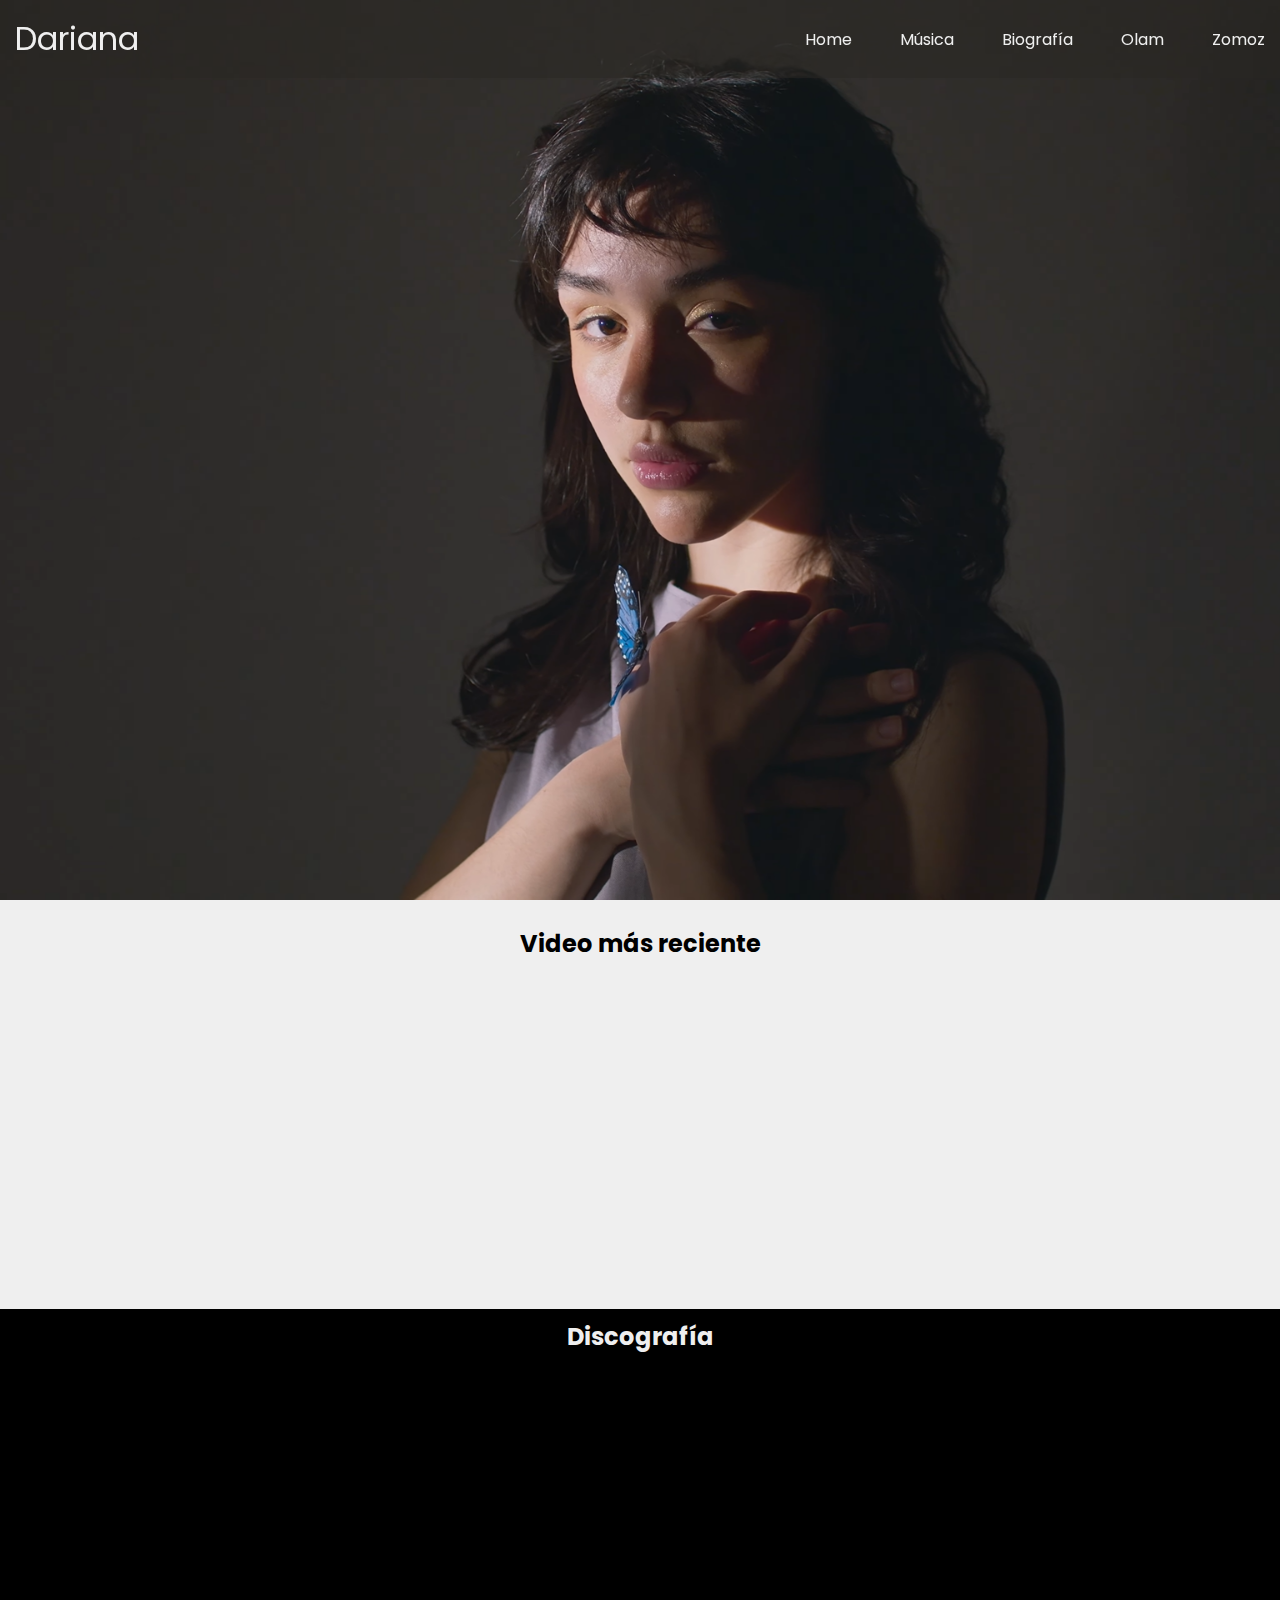
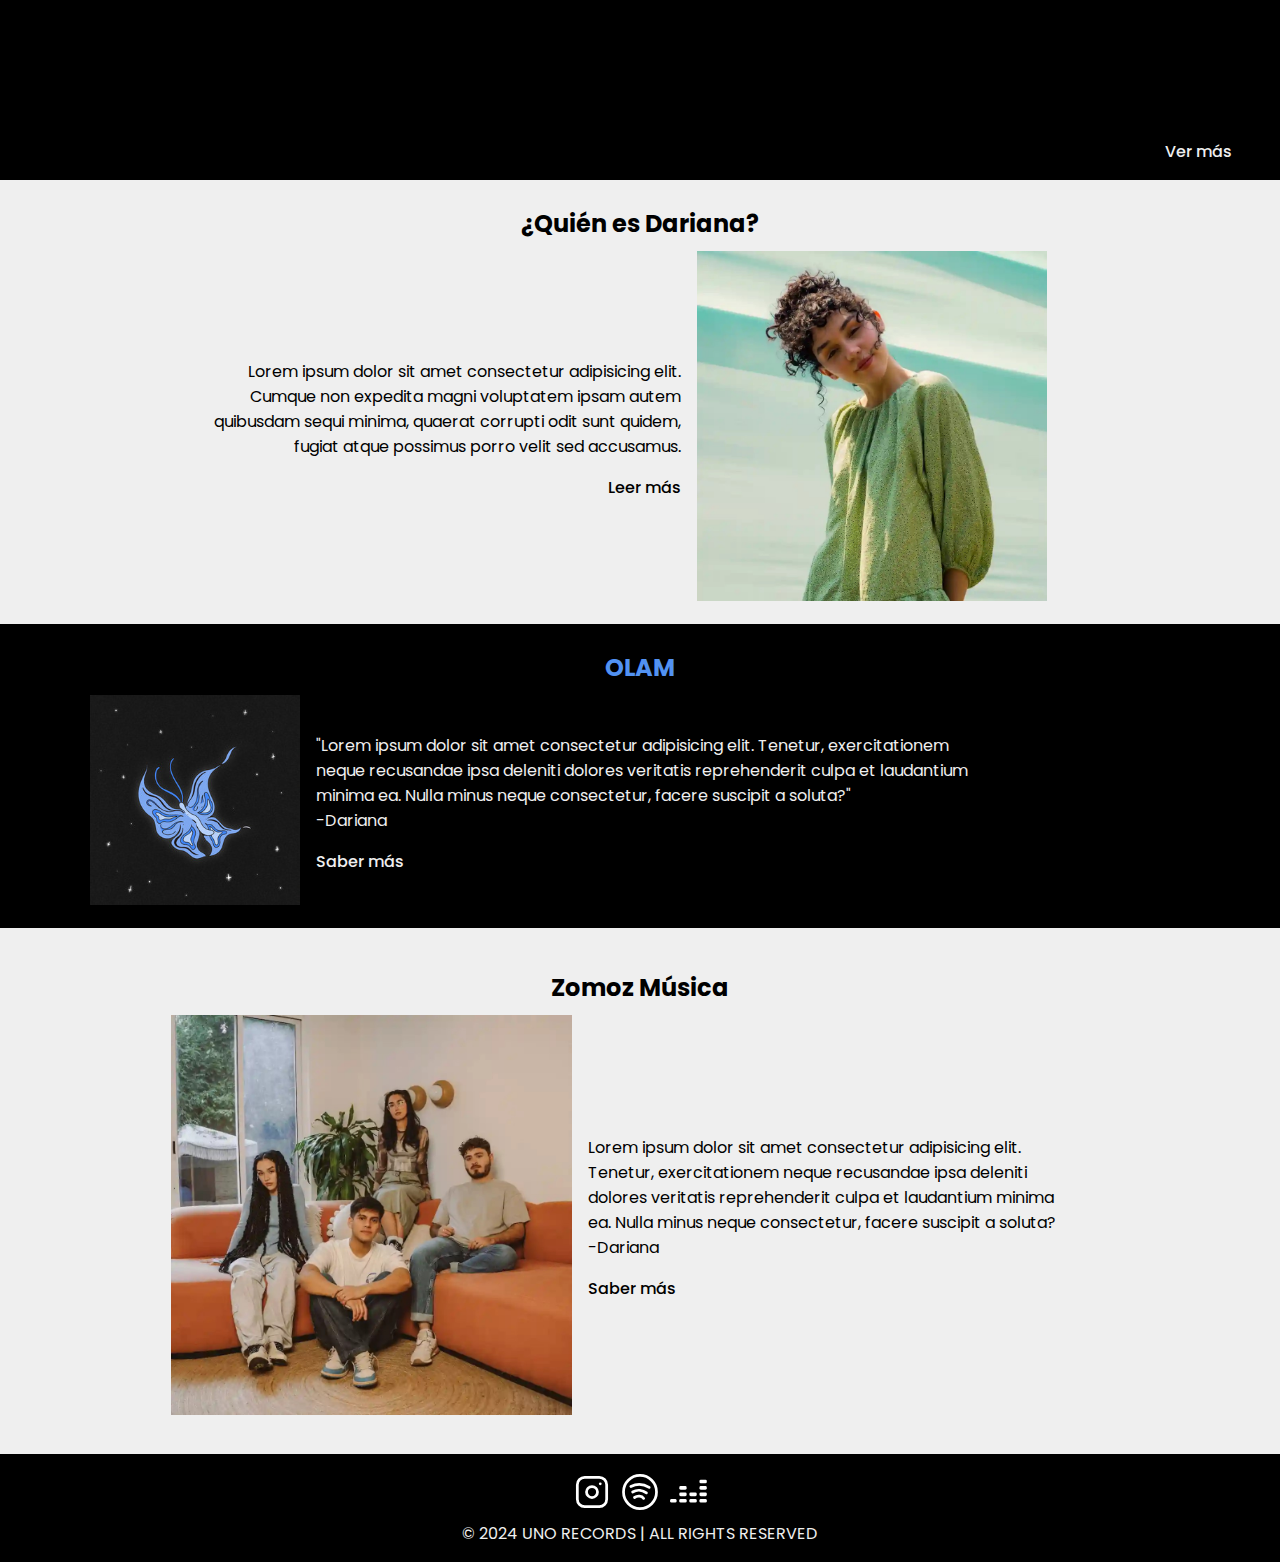
==== index.html @ 6d543c38 "creacion de estructura html + css, flex y grid" ====
<!DOCTYPE html>
<html lang="en">

<head>
    <meta charset="UTF-8">
    <meta name="viewport" content="width=device-width, initial-scale=1.0">
    <link rel="stylesheet" href="./css/style.css">
    <title>Home - Dariana</title>
</head>

<body>
    <header class="header-index">
        <nav class="nav">
            <a href="#" class="logo-nav">Dariana</a>
            <ul class="nav-list">
                <li><a href="#">Home</a></li>
                <li><a href="./pages/musica.html">Música</a></li>
                <li><a href="./pages/biografia.html">Biografía</a></li>
                <li><a href="./pages/olam.html">Olam</a></li>
                <li><a href="./pages/zomoz.html">Zomoz</a></li>
            </ul>
        </nav>
    </header>
    <main>
        <section class="video-reciente">
            <h2>Video más reciente</h2>
            <iframe class="video-index" src="https://www.youtube.com/embed/ta96SCvcoJY?si=u-JKBnWhwGXOsyNH"
                title="YouTube video player" frameborder="0"
                allow="accelerometer; autoplay; clipboard-write; encrypted-media; gyroscope; picture-in-picture; web-share"
                referrerpolicy="strict-origin-when-cross-origin" allowfullscreen></iframe>
        </section>

        <section class="discografia">
            <h2>Discografía</h2>
            <div class="albums">
                <div>
                    <iframe style="border-radius:12px"
                        src="https://open.spotify.com/embed/album/3njdWJ6j46C88PkvWvbMix?utm_source=generator"
                        height="352" frameBorder="0" allowfullscreen=""
                        allow="autoplay; clipboard-write; encrypted-media; fullscreen; picture-in-picture"
                        loading="lazy"></iframe>
                    <iframe style="border-radius:12px"
                        src="https://open.spotify.com/embed/album/4SpvHL6uaXMnfOsT3iTQi7?utm_source=generator"
                        height="352" frameBorder="0" allowfullscreen=""
                        allow="autoplay; clipboard-write; encrypted-media; fullscreen; picture-in-picture"
                        loading="lazy"></iframe>
                    <iframe style="border-radius:12px"
                        src="https://open.spotify.com/embed/album/2DBrvx98DfYez7yo114IjJ?utm_source=generator"
                        height="352" frameBorder="0" allowfullscreen=""
                        allow="autoplay; clipboard-write; encrypted-media; fullscreen; picture-in-picture"
                        loading="lazy"></iframe>
                    <iframe style="border-radius:12px"
                        src="https://open.spotify.com/embed/album/1wlaPFOQ0hhCJ2zE4WBirT?utm_source=generator"
                        height="352" frameBorder="0" allowfullscreen=""
                        allow="autoplay; clipboard-write; encrypted-media; fullscreen; picture-in-picture"
                        loading="lazy"></iframe>
                </div>
                <div class="ver-mas">
                    <a href="./pages/musica.html">Ver más</a>
                </div>
            </div>

        </section>

        <section class="quien-es-dari">
            <h2 class="title-qed">¿Quién es <span>Dariana</span>?</h2>
            <article class="article-qed">
                <div class="info-about">
                    <p>Lorem ipsum dolor sit amet consectetur adipisicing elit. Cumque non expedita magni voluptatem
                        ipsam
                        autem
                        quibusdam sequi minima, quaerat corrupti odit sunt quidem, fugiat atque possimus porro velit sed
                        accusamus.</p>
                    <div class="leer-mas">
                        <a href="./pages/biografia.html">Leer más</a>
                    </div>
                </div>
            </article>
            <div class="img-about">
                <img src="./assets/img/quien-es.png" alt="Dariana con vestido verde">
            </div>
        </section>

        <section class="olam">
            <h2 class="title-olam">OLAM</h2>
            <div class="img-olam">
                <img src="./assets/img/olam.jpg" alt="Portada de álbum Olam">
            </div>
            <article class="article-olam">
                <p>"Lorem ipsum dolor sit amet consectetur adipisicing elit. Tenetur, exercitationem neque recusandae
                    ipsa deleniti dolores veritatis reprehenderit culpa et laudantium minima ea. Nulla minus neque
                    consectetur, facere suscipit a soluta?"</p>
                <p>-Dariana</p>
                <div class="saber-mas-olam">
                    <a href="./pages/olam.html">Saber más</a>
                </div>
            </article>
        </section>

        <section class="zomoz">
            <h2 class="title-zomoz"><span>Zomoz</span> Música</h2>
            <div class="img-zomoz">
                <img src="./assets/img/zomoz.png" alt="Grupo Zomoz Música">
            </div>
            <article class="article-zomoz">
                <p>Lorem ipsum dolor sit amet consectetur adipisicing elit. Tenetur, exercitationem neque recusandae
                    ipsa deleniti dolores veritatis reprehenderit culpa et laudantium minima ea. Nulla minus neque
                    consectetur, facere suscipit a soluta?</p>
                <p>-Dariana</p>
                <div class="saber-mas-zomoz">
                    <a href="./pages/zomoz.html">Saber más</a>
                </div>
            </article>
        </section>

    </main>
    <footer>
        <div>
            <a href="https://www.instagram.com/dariana.rr/" target="_blank"><svg xmlns="http://www.w3.org/2000/svg"
                    class="icon icon-tabler icon-tabler-brand-instagram" width="44" height="44" viewBox="0 0 24 24"
                    stroke-width="1.5" stroke="#ffffff" fill="none" stroke-linecap="round" stroke-linejoin="round">
                    <path stroke="none" d="M0 0h24v24H0z" fill="none" />
                    <path d="M4 4m0 4a4 4 0 0 1 4 -4h8a4 4 0 0 1 4 4v8a4 4 0 0 1 -4 4h-8a4 4 0 0 1 -4 -4z" />
                    <path d="M12 12m-3 0a3 3 0 1 0 6 0a3 3 0 1 0 -6 0" />
                    <path d="M16.5 7.5l0 .01" />
                </svg>
            </a>

            <a href="https://open.spotify.com/intl-es/artist/1YFjpz13AtgmLfEo3CX8wv?si=W2gWYEJUQrerh5V8w7tETA"
                target="_blank"><svg xmlns="http://www.w3.org/2000/svg"
                    class="icon icon-tabler icon-tabler-brand-spotify" width="44" height="44" viewBox="0 0 24 24"
                    stroke-width="1.5" stroke="#ffffff" fill="none" stroke-linecap="round" stroke-linejoin="round">
                    <path stroke="none" d="M0 0h24v24H0z" fill="none" />
                    <path d="M12 12m-9 0a9 9 0 1 0 18 0a9 9 0 1 0 -18 0" />
                    <path d="M8 11.973c2.5 -1.473 5.5 -.973 7.5 .527" />
                    <path d="M9 15c1.5 -1 4 -1 5 .5" />
                    <path d="M7 9c2 -1 6 -2 10 .5" />
                </svg>
            </a>

            <a href="https://www.deezer.com/mx/artist/293136" target="_blank">
                <svg xmlns="http://www.w3.org/2000/svg" class="icon icon-tabler icon-tabler-brand-deezer" width="44"
                    height="44" viewBox="0 0 24 24" stroke-width="1.5" stroke="#ffffff" fill="none"
                    stroke-linecap="round" stroke-linejoin="round">
                    <path stroke="none" d="M0 0h24v24H0z" fill="none" />
                    <path d="M3 16.5h2v.5h-2z" />
                    <path d="M8 16.5h2.5v.5h-2.5z" />
                    <path d="M16 17h-2.5v-.5h2.5z" />
                    <path d="M21.5 17h-2.5v-.5h2.5z" />
                    <path d="M21.5 13h-2.5v.5h2.5z" />
                    <path d="M21.5 9.5h-2.5v.5h2.5z" />
                    <path d="M21.5 6h-2.5v.5h2.5z" />
                    <path d="M16 13h-2.5v.5h2.5z" />
                    <path d="M8 13.5h2.5v-.5h-2.5z" />
                    <path d="M8 9.5h2.5v.5h-2.5z" />
                </svg>
            </a>
        </div>
        <p>© 2024 UNO RECORDS | ALL RIGHTS RESERVED</p>
    </footer>
</body>

</html>
---- css/style.css ----
/* Font Poppins */
/* font-family: "Poppins", sans-serif; */
@import url('https://fonts.googleapis.com/css2?family=Poppins:ital,wght@0,100;0,200;0,300;0,400;0,500;0,600;0,700;0,800;0,900;1,100;1,200;1,300;1,400;1,500;1,600;1,700;1,800;1,900&display=swap');


* {
    margin: 0;
    padding: 0;
    box-sizing: border-box;
}

a {
    text-decoration: none;
}

li {
    list-style: none;
}

body {
    font-family: "Poppins", sans-serif;
    background-color: #efefef;
}

h2 {
    text-align: center;
    padding: 10px;
}

/* nav */

.header-index {
    height: 100vh;
    background-image: url(../assets/img/hero.png);
    background-position: center top;
    background-size: cover;
}

.header-musica{
    height: 100vh;
    background-image: url(../assets/img/hero-musica.jpg);
    background-position: center top;
    background-size: cover;
}

.header-bio{
    height: 100vh;
    background-image: url(../assets/img/hero-biografia.jpg);
    background-position: center top;
    background-size: cover;
}

.header-olam{
    height: 100vh;
    background-image: url(../assets/img/hero-olam.png);
    background-position: center top;
    background-size: cover;
}

.header-zomoz{
    height: 100vh;
    background-image: url(../assets/img/hero-zomoz.jpg);
    background-position: center top;
    background-size: cover;
}

.nav {
    display: flex;
    justify-content: space-between;
    padding: 15px;
    position: fixed;
    z-index: 10;
    width: 100%;
    background-color: rgba(41, 40, 35, 0.509);
}

.nav-list {
    display: flex;
    gap: 3rem;
    align-items: center;
}

.nav a {
    color: #efefef;
}

.logo-nav {
    font-size: 2rem;
}


/* index */

/* video */
.video-reciente {
    text-align: center;
    margin: 1rem 0;
}

.video-index {
    width: 560px;
    height: 315px;
}

/* musica index */
.discografia {
    background-color: black;
    color: #efefef;
    text-align: center;
    margin: 1rem 0;
}

.ver-mas {
    text-align: end;
    padding: 1rem 3rem;
}

.ver-mas a {
    color: #efefef;
    font-weight: 500;
}

/* quien es dariana index */
.title-qed {
    grid-area: a;
}

.article-qed {
    grid-area: b;
    width: 70%;
    text-align: end;
    justify-self: end;
    padding-right: 1rem;
}

.img-about {
    grid-area: c;
    width: 60%;
    justify-self: start;
}

.quien-es-dari {
    display: grid;
    grid-template-areas:
        "a a"
        "b c"
        "b c";
    align-items: center;
    justify-items: center;
    margin: 1rem 0;
}

.img-about img {
    width: 100%;
}

.leer-mas {
    padding-top: 1rem;
}

.leer-mas a {
    color: black;
    font-weight: 500;
}

/* olam index */
.title-olam {
    grid-area: d;
}

.img-olam {
    grid-area: e;
    width: 70%;
    justify-self: end;
}

.img-olam img {
    width: 100%;
}

.article-olam {
    grid-area: f;
    width: 70%;
    text-align: start;
    justify-self: start;
    padding-left: 1rem;
}

.olam {
    display: grid;
    grid-template-areas:
        "d d"
        "e f"
        "e f";
    align-items: center;
    justify-items: center;
    margin: 1rem 0;
    background-color: black;
    padding: 1rem 0;
}

.article-olam p {
    color: #efefef;
}

.saber-mas-olam {
    padding-top: 1rem;
}

.saber-mas-olam a {
    color: #efefef;
    font-weight: 500;
}

.olam h2 {
    color: #5292F2;
}

/* zomoz index*/
.title-zomoz {
    grid-area: g;
}

.img-zomoz {
    grid-area: h;
    width: 70%;
    justify-self: end;
}

.img-zomoz img {
    width: 100%;
}

.article-zomoz {
    grid-area: i;
    width: 70%;
    text-align: start;
    justify-self: start;
    padding-left: 1rem;
}

.zomoz {
    display: grid;
    grid-template-areas:
        "g g"
        "h i"
        "h i";
    align-items: center;
    justify-items: center;
    margin: 1rem 0;
    padding: 1rem 0;
}

.saber-mas-zomoz {
    padding-top: 1rem;
}

.saber-mas-zomoz a {
    color: black;
    font-weight: 500;
}

/* musica */
.title{
    text-align: center;
}

.music{
    padding: 1rem 5rem;
}

/* biografia */
.bio-1{
    grid-area: b1;
    display: flex;
    justify-content: center;
    align-items: center;
    gap: 1.5rem;
    padding-bottom: 1rem;
}

.bio-2{
    grid-area: b2;
    display: flex;
    justify-content: center;
    align-items: center;
    gap: 1.5rem;
    padding-bottom: 1rem;
}

.bio-p{
    width: 50%;
}

.bio-img{
    width: 30%;
}

.bio-img img{
    width: 100%;
}

.bio-3{
    position: relative;
}

.bio-3 img{
    width: 100%;
}

.bio-absolute{
    position: absolute;
    width: 40%;
    top: 20%;
    left: 15%;
}

.quote-name{
    font-weight: bold;
    padding-top: 0.5rem;
}

.bio{
    display: grid;
    grid-template-areas: 
    "b1 b1"
    "b2 b2";
    padding: 0 4rem;
}

/* olam */
.olam-info{
    width: 70%;
    display: flex;
    flex-direction: column;
    gap: 1rem;
    padding: 1rem;
}

.malo{
    display: flex;
    justify-content: center;
    align-items: center;
    background-color: black;
    height: 200px;
    color: #efefef;
    font-size: 5rem;
    font-weight: bold;
}

.escucha-olam{
    background-color: black;
    color: #efefef;
    text-align: center;
    padding: 1rem 0;
}

.olam-acustico{
    text-align: center;
    margin: 1rem 0;
}

/* zomoz */
.escucha-zomoz{
    background-color: black;
    color: #efefef;
}

/* footer */
footer {
    background-color: black;
    text-align: center;
    padding: 1rem;
}

footer p {
    color: #efefef;
}

/* pseudo */
.ver-mas a:hover,
.saber-mas-olam a:hover {
    border-bottom: 1px solid #efefef;
}

.leer-mas a:hover,
.saber-mas-zomoz a:hover {
    border-bottom: 1px solid black;
}


/* media queries */
@media (max-width: 768px) {
    .header-olam {
        height: 50vh;
    }

    .img-about {
        width: 80%;
    }

    .bio-p{
        width: 80%;
    }
    
    .bio-img{
        width: 60%;
    }

    .bio-absolute{
        font-size: 10px;
        width: 50%;
        top: 15%;
        left: 5%;
    }
}

@media (max-width: 426px) {
    .header-index, .header-musica, .header-bio, .header-olam, .header-zomoz {
        height: 50vh;
    }

    .video-index {
        width: 70%;
        height: 70%;
    }

    .quien-es-dari {
        grid-template-areas:
            "a"
            "c"
            "b";
    }

    .olam {
        grid-template-areas:
            "d"
            "e"
            "f";
    }

    .zomoz {
        grid-template-areas:
            "g"
            "h"
            "i";
    }

    .article-qed,
    .article-olam,
    .article-zomoz {
        text-align: center;
        justify-self: center;
    }

    .leer-mas,
    .saber-mas-olam,
    .saber-mas-zomoz {
        text-align: end;
    }

    .img-about,
    .img-olam,
    .img-zomoz {
        justify-self: center;
    }

    .bio-1{
        flex-direction: column;
    }

    .bio-2{
        flex-direction: column-reverse;
    }

    .bio{
        grid-template-areas: 
        "b1"
        "b2";
    }

    .bio-absolute{
        font-size: 8px;
        width: 60%;
        top: 20%;
        left: 5%;
    }

    .malo{
        font-size: 3rem;
    }

    .olam-info{
        width: 100%;
    }

}
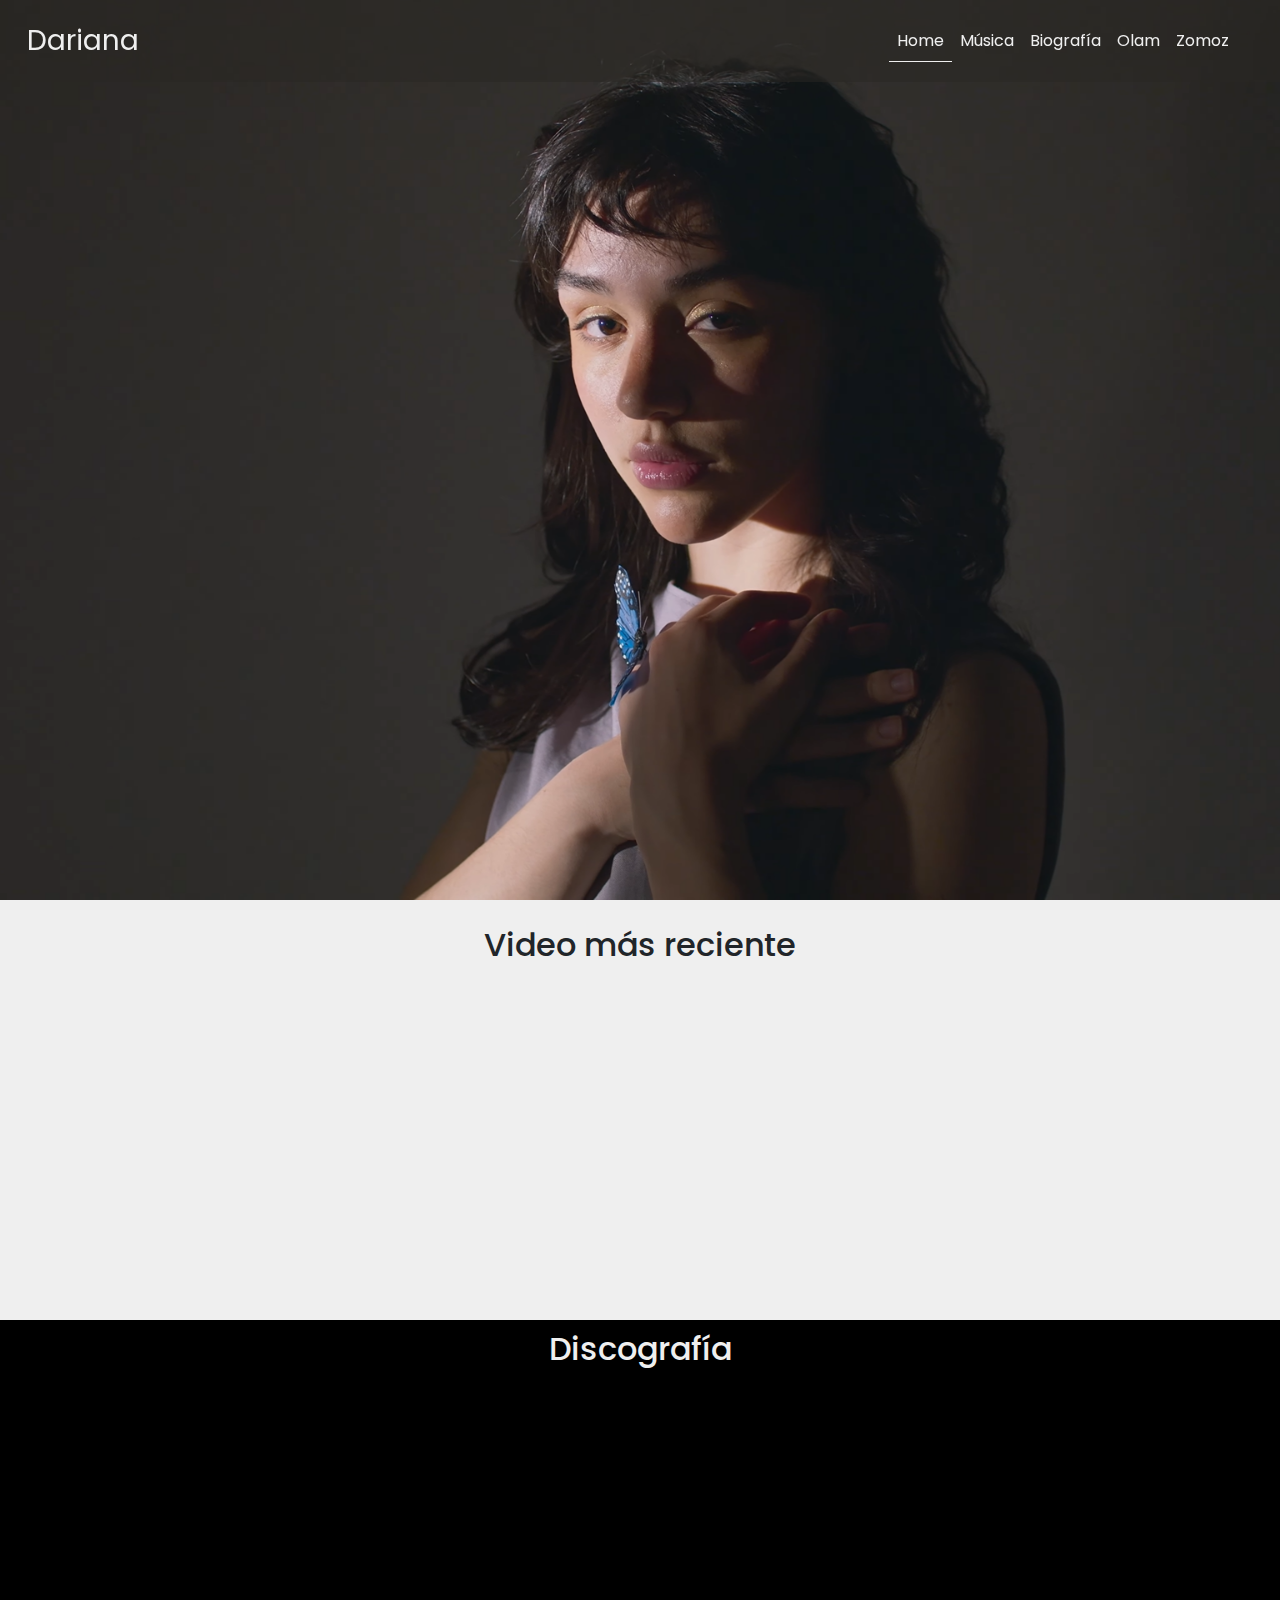
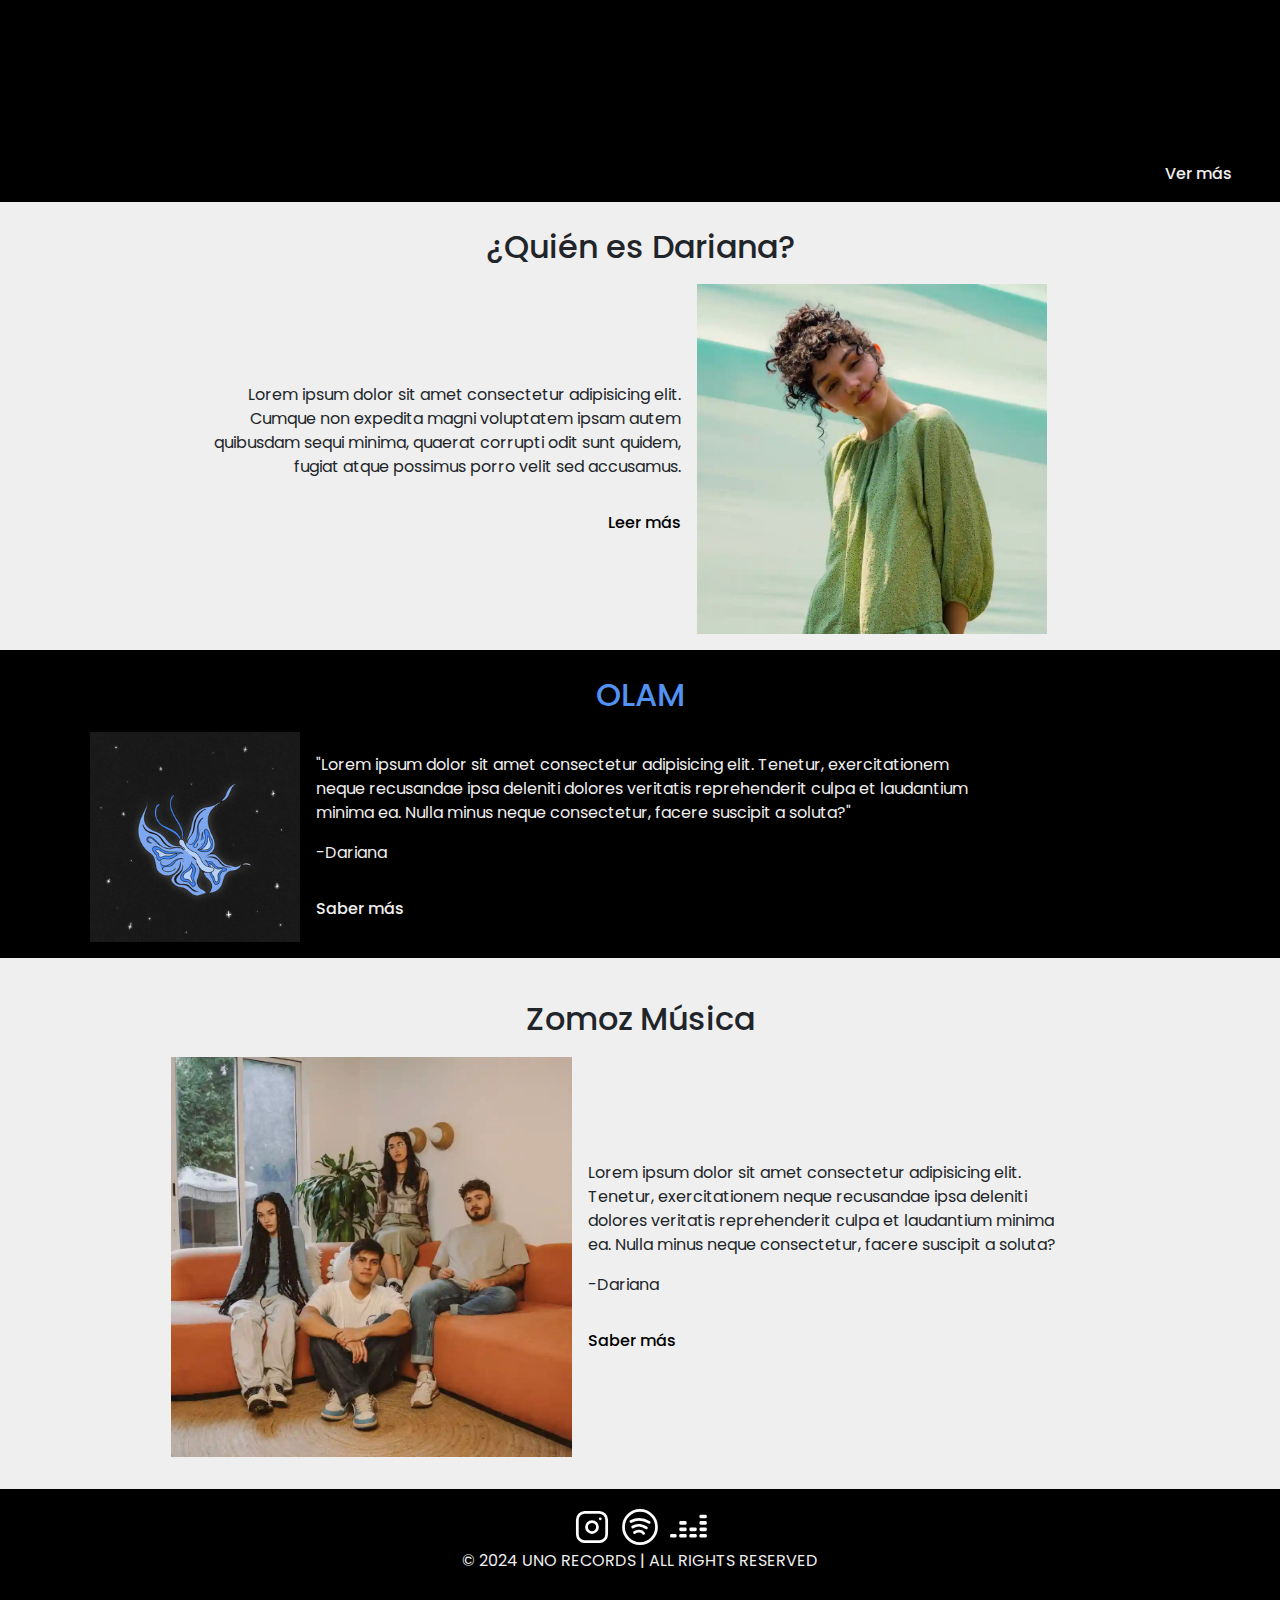
==== commit 2ea47d61: "creacion de navbar responsive con bootstrap" ====
--- a/index.html
+++ b/index.html
@@ -4,27 +4,65 @@
 <head>
     <meta charset="UTF-8">
     <meta name="viewport" content="width=device-width, initial-scale=1.0">
+    <link href="https://cdn.jsdelivr.net/npm/bootstrap@5.3.3/dist/css/bootstrap.min.css" rel="stylesheet"
+        integrity="sha384-QWTKZyjpPEjISv5WaRU9OFeRpok6YctnYmDr5pNlyT2bRjXh0JMhjY6hW+ALEwIH" crossorigin="anonymous">
     <link rel="stylesheet" href="./css/style.css">
     <title>Home - Dariana</title>
 </head>
 
 <body>
     <header class="header-index">
-        <nav class="nav">
-            <a href="#" class="logo-nav">Dariana</a>
-            <ul class="nav-list">
-                <li><a href="#">Home</a></li>
-                <li><a href="./pages/musica.html">Música</a></li>
-                <li><a href="./pages/biografia.html">Biografía</a></li>
-                <li><a href="./pages/olam.html">Olam</a></li>
-                <li><a href="./pages/zomoz.html">Zomoz</a></li>
-            </ul>
+        <nav class="navbar nav fixed-top navbar-expand-lg">
+            <div class="container-fluid">
+                <a class="navbar-brand fs-3" href="#">Dariana</a>
+                <button class="navbar-toggler" type="button" data-bs-toggle="offcanvas"
+                    data-bs-target="#offcanvasNavbar" aria-controls="offcanvasNavbar" aria-label="Toggle navigation">
+                    <svg xmlns="http://www.w3.org/2000/svg" class="icon icon-tabler icon-tabler-menu-deep" width="28"
+                        height="28" viewBox="0 0 24 24" stroke-width="1.5" stroke="#efefef" fill="none"
+                        stroke-linecap="round" stroke-linejoin="round">
+                        <path stroke="none" d="M0 0h24v24H0z" fill="none" />
+                        <path d="M4 6h16" />
+                        <path d="M7 12h13" />
+                        <path d="M10 18h10" />
+                    </svg>
+                </button>
+                <div class="offcanvas offcanvas-end" tabindex="-1" id="offcanvasNavbar"
+                    aria-labelledby="offcanvasNavbarLabel">
+                    <div class="offcanvas-header">
+                        <div>
+                            <button type="button" class="btn-close" data-bs-dismiss="offcanvas" aria-label="Close"></button>
+                        </div>
+                        <div>
+                            <h5 class="offcanvas-title" id="offcanvasNavbarLabel">Dariana</h5>
+                        </div>
+                    </div>
+                    <div class="offcanvas-body">
+                        <ul class="navbar-nav justify-content-end flex-grow-1 pe-3">
+                            <li class="nav-item">
+                                <a class="nav-link active" aria-current="page" href="#">Home</a>
+                            </li>
+                            <li class="nav-item">
+                                <a class="nav-link" href="./pages/musica.html">Música</a>
+                            </li>
+                            <li class="nav-item">
+                                <a class="nav-link" href="./pages/biografia.html">Biografía</a>
+                            </li>
+                            <li class="nav-item">
+                                <a class="nav-link" href="./pages/olam.html">Olam</a>
+                            </li>
+                            <li class="nav-item">
+                                <a class="nav-link" href="./pages/zomoz.html">Zomoz</a>
+                            </li>
+                        </ul>
+                    </div>
+                </div>
+            </div>
         </nav>
     </header>
     <main>
         <section class="video-reciente">
             <h2>Video más reciente</h2>
-            <iframe class="video-index" src="https://www.youtube.com/embed/ta96SCvcoJY?si=u-JKBnWhwGXOsyNH"
+            <iframe class="video" src="https://www.youtube.com/embed/ta96SCvcoJY?si=u-JKBnWhwGXOsyNH"
                 title="YouTube video player" frameborder="0"
                 allow="accelerometer; autoplay; clipboard-write; encrypted-media; gyroscope; picture-in-picture; web-share"
                 referrerpolicy="strict-origin-when-cross-origin" allowfullscreen></iframe>
@@ -158,6 +196,12 @@
         </div>
         <p>© 2024 UNO RECORDS | ALL RIGHTS RESERVED</p>
     </footer>
+    <script src="https://cdn.jsdelivr.net/npm/@popperjs/core@2.11.8/dist/umd/popper.min.js"
+        integrity="sha384-I7E8VVD/ismYTF4hNIPjVp/Zjvgyol6VFvRkX/vR+Vc4jQkC+hVqc2pM8ODewa9r"
+        crossorigin="anonymous"></script>
+    <script src="https://cdn.jsdelivr.net/npm/bootstrap@5.3.3/dist/js/bootstrap.min.js"
+        integrity="sha384-0pUGZvbkm6XF6gxjEnlmuGrJXVbNuzT9qBBavbLwCsOGabYfZo0T0to5eqruptLy"
+        crossorigin="anonymous"></script>
 </body>
 
 </html>--- a/css/style.css
+++ b/css/style.css
@@ -36,28 +36,28 @@
     background-size: cover;
 }
 
-.header-musica{
+.header-musica {
     height: 100vh;
     background-image: url(../assets/img/hero-musica.jpg);
     background-position: center top;
     background-size: cover;
 }
 
-.header-bio{
+.header-bio {
     height: 100vh;
     background-image: url(../assets/img/hero-biografia.jpg);
     background-position: center top;
     background-size: cover;
 }
 
-.header-olam{
+.header-olam {
     height: 100vh;
     background-image: url(../assets/img/hero-olam.png);
     background-position: center top;
     background-size: cover;
 }
 
-.header-zomoz{
+.header-zomoz {
     height: 100vh;
     background-image: url(../assets/img/hero-zomoz.jpg);
     background-position: center top;
@@ -65,27 +65,36 @@
 }
 
 .nav {
-    display: flex;
+    padding: 15px;
+    background-color: rgba(41, 40, 35, 0.509);
+}
+
+.nav a {
+    color: #efefef;
+}
+
+.navbar-toggler {
+    color: transparent;
+    background-color: transparent;
+    border: 1px solid transparent;
+}
+
+.offcanvas {
+    bottom: auto;
+    color: #efefef;
+    background-color: rgba(41, 40, 35, 0.509);
+}
+
+.offcanvas-header{
+    flex-direction: row-reverse;
+    background-color: rgba(41, 40, 35);
     justify-content: space-between;
-    padding: 15px;
-    position: fixed;
-    z-index: 10;
-    width: 100%;
-    background-color: rgba(41, 40, 35, 0.509);
-}
-
-.nav-list {
-    display: flex;
-    gap: 3rem;
-    align-items: center;
-}
-
-.nav a {
-    color: #efefef;
-}
-
-.logo-nav {
-    font-size: 2rem;
+    height: 4.6875rem;
+}
+
+.btn-close{
+    color: #efefef;
+    background-color: #efefef;
 }
 
 
@@ -97,7 +106,7 @@
     margin: 1rem 0;
 }
 
-.video-index {
+.video {
     width: 560px;
     height: 315px;
 }
@@ -261,16 +270,16 @@
 }
 
 /* musica */
-.title{
-    text-align: center;
-}
-
-.music{
+.title {
+    text-align: center;
+}
+
+.music {
     padding: 1rem 5rem;
 }
 
 /* biografia */
-.bio-1{
+.bio-1 {
     grid-area: b1;
     display: flex;
     justify-content: center;
@@ -279,7 +288,7 @@
     padding-bottom: 1rem;
 }
 
-.bio-2{
+.bio-2 {
     grid-area: b2;
     display: flex;
     justify-content: center;
@@ -288,48 +297,48 @@
     padding-bottom: 1rem;
 }
 
-.bio-p{
+.bio-p {
     width: 50%;
 }
 
-.bio-img{
+.bio-img {
     width: 30%;
 }
 
-.bio-img img{
+.bio-img img {
     width: 100%;
 }
 
-.bio-3{
+.bio-3 {
     position: relative;
 }
 
-.bio-3 img{
+.bio-3 img {
     width: 100%;
 }
 
-.bio-absolute{
+.bio-absolute {
     position: absolute;
     width: 40%;
     top: 20%;
     left: 15%;
 }
 
-.quote-name{
+.quote-name {
     font-weight: bold;
     padding-top: 0.5rem;
 }
 
-.bio{
+.bio {
     display: grid;
-    grid-template-areas: 
-    "b1 b1"
-    "b2 b2";
+    grid-template-areas:
+        "b1 b1"
+        "b2 b2";
     padding: 0 4rem;
 }
 
 /* olam */
-.olam-info{
+.olam-info {
     width: 70%;
     display: flex;
     flex-direction: column;
@@ -337,7 +346,7 @@
     padding: 1rem;
 }
 
-.malo{
+.malo {
     display: flex;
     justify-content: center;
     align-items: center;
@@ -348,22 +357,26 @@
     font-weight: bold;
 }
 
-.escucha-olam{
+.escucha-olam {
     background-color: black;
     color: #efefef;
     text-align: center;
     padding: 1rem 0;
 }
 
-.olam-acustico{
+.olam-acustico {
     text-align: center;
     margin: 1rem 0;
 }
 
 /* zomoz */
-.escucha-zomoz{
+.escucha-zomoz {
     background-color: black;
     color: #efefef;
+}
+
+.video-ig img {
+    width: 30%;
 }
 
 /* footer */
@@ -388,9 +401,29 @@
     border-bottom: 1px solid black;
 }
 
+.nav-link:hover,
+.nav-link:focus {
+    color: #efefef;
+    font-weight: 600;
+}
+
+.active {
+    border-bottom: 1px solid #efefef;
+}
+
+.navbar-nav .nav-link.active,
+.navbar-nav .nav-link.show {
+    color: #efefef;
+}
+
 
 /* media queries */
 @media (max-width: 768px) {
+    .video {
+        width: 70%;
+        height: 70%;
+    }
+
     .header-olam {
         height: 50vh;
     }
@@ -399,15 +432,15 @@
         width: 80%;
     }
 
-    .bio-p{
+    .bio-p {
         width: 80%;
     }
-    
-    .bio-img{
+
+    .bio-img {
         width: 60%;
     }
 
-    .bio-absolute{
+    .bio-absolute {
         font-size: 10px;
         width: 50%;
         top: 15%;
@@ -416,11 +449,16 @@
 }
 
 @media (max-width: 426px) {
-    .header-index, .header-musica, .header-bio, .header-olam, .header-zomoz {
+
+    .header-index,
+    .header-musica,
+    .header-bio,
+    .header-olam,
+    .header-zomoz {
         height: 50vh;
     }
 
-    .video-index {
+    .video {
         width: 70%;
         height: 70%;
     }
@@ -465,33 +503,37 @@
         justify-self: center;
     }
 
-    .bio-1{
+    .bio-1 {
         flex-direction: column;
     }
 
-    .bio-2{
+    .bio-2 {
         flex-direction: column-reverse;
     }
 
-    .bio{
-        grid-template-areas: 
-        "b1"
-        "b2";
-    }
-
-    .bio-absolute{
+    .bio {
+        grid-template-areas:
+            "b1"
+            "b2";
+    }
+
+    .bio-absolute {
         font-size: 8px;
         width: 60%;
         top: 20%;
         left: 5%;
     }
 
-    .malo{
+    .malo {
         font-size: 3rem;
     }
 
-    .olam-info{
+    .olam-info {
         width: 100%;
     }
 
+    .video-ig img {
+        width: 50%;
+    }
+
 }